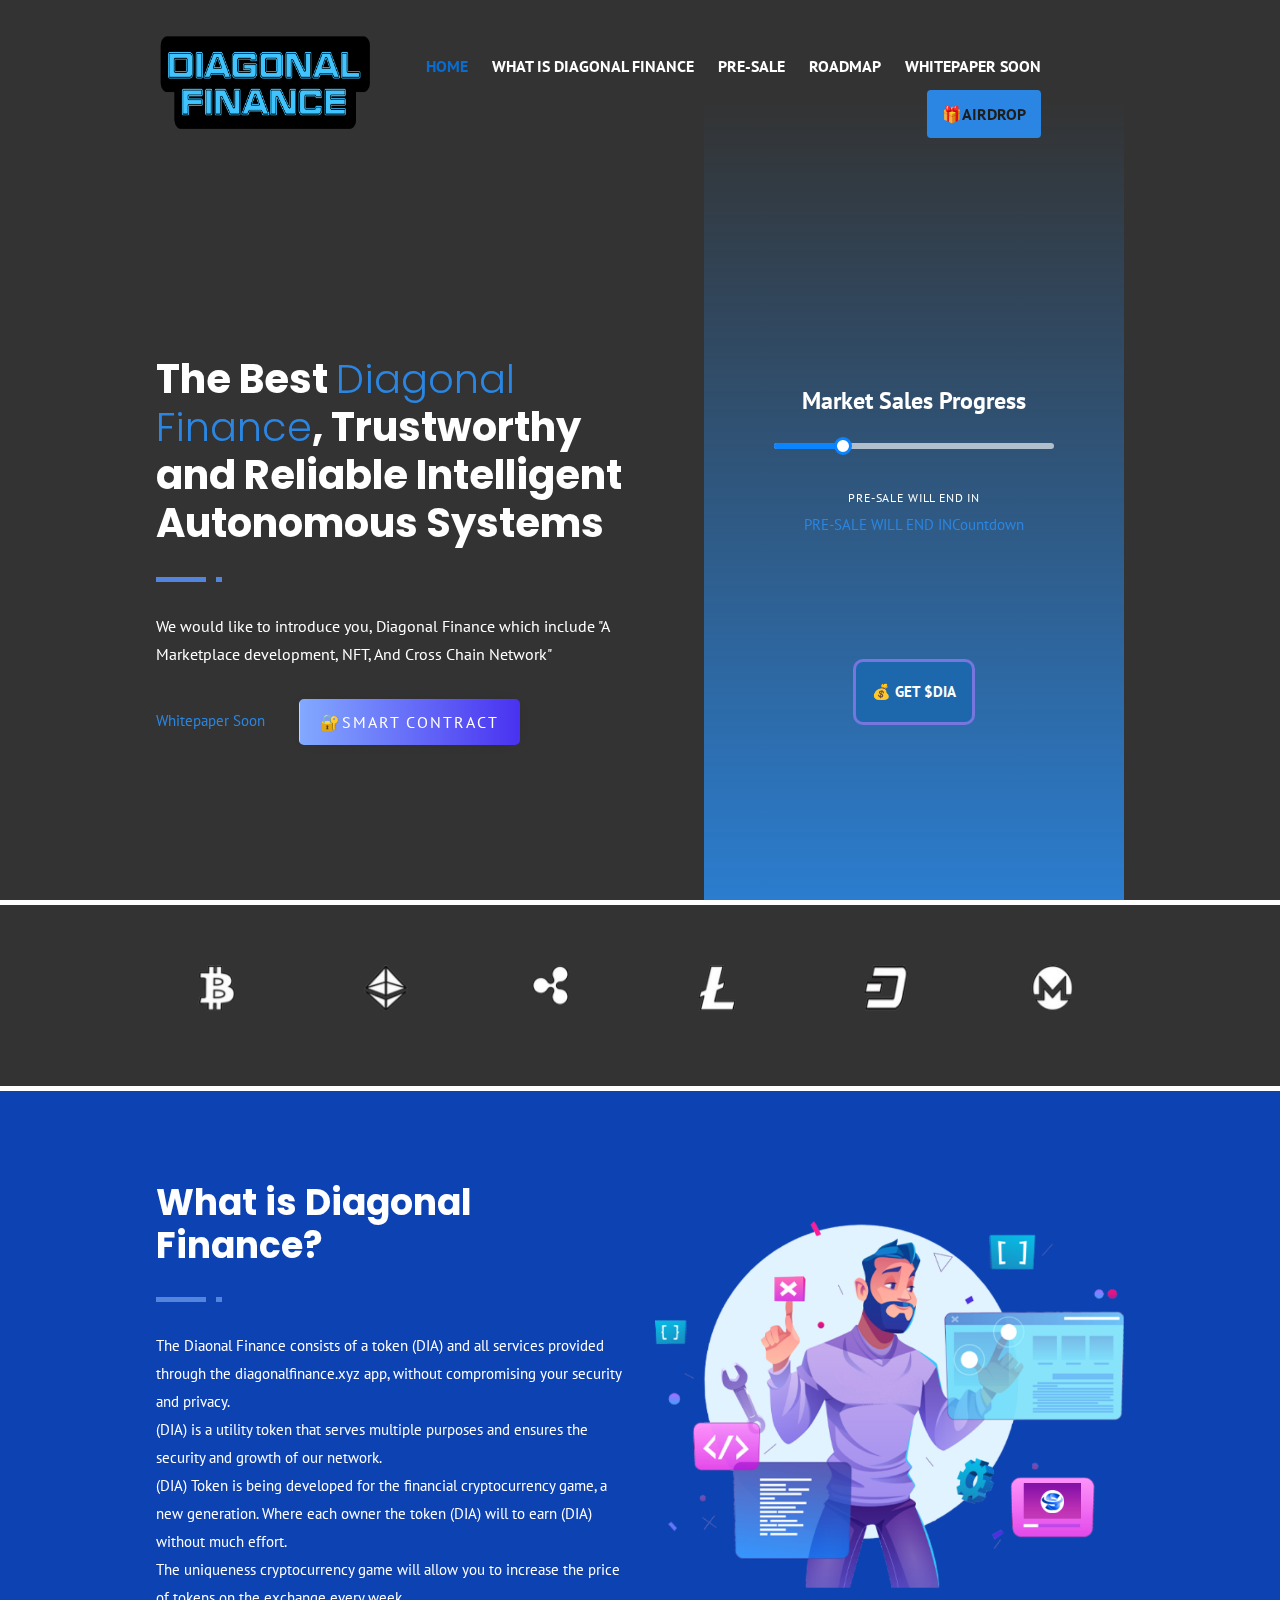
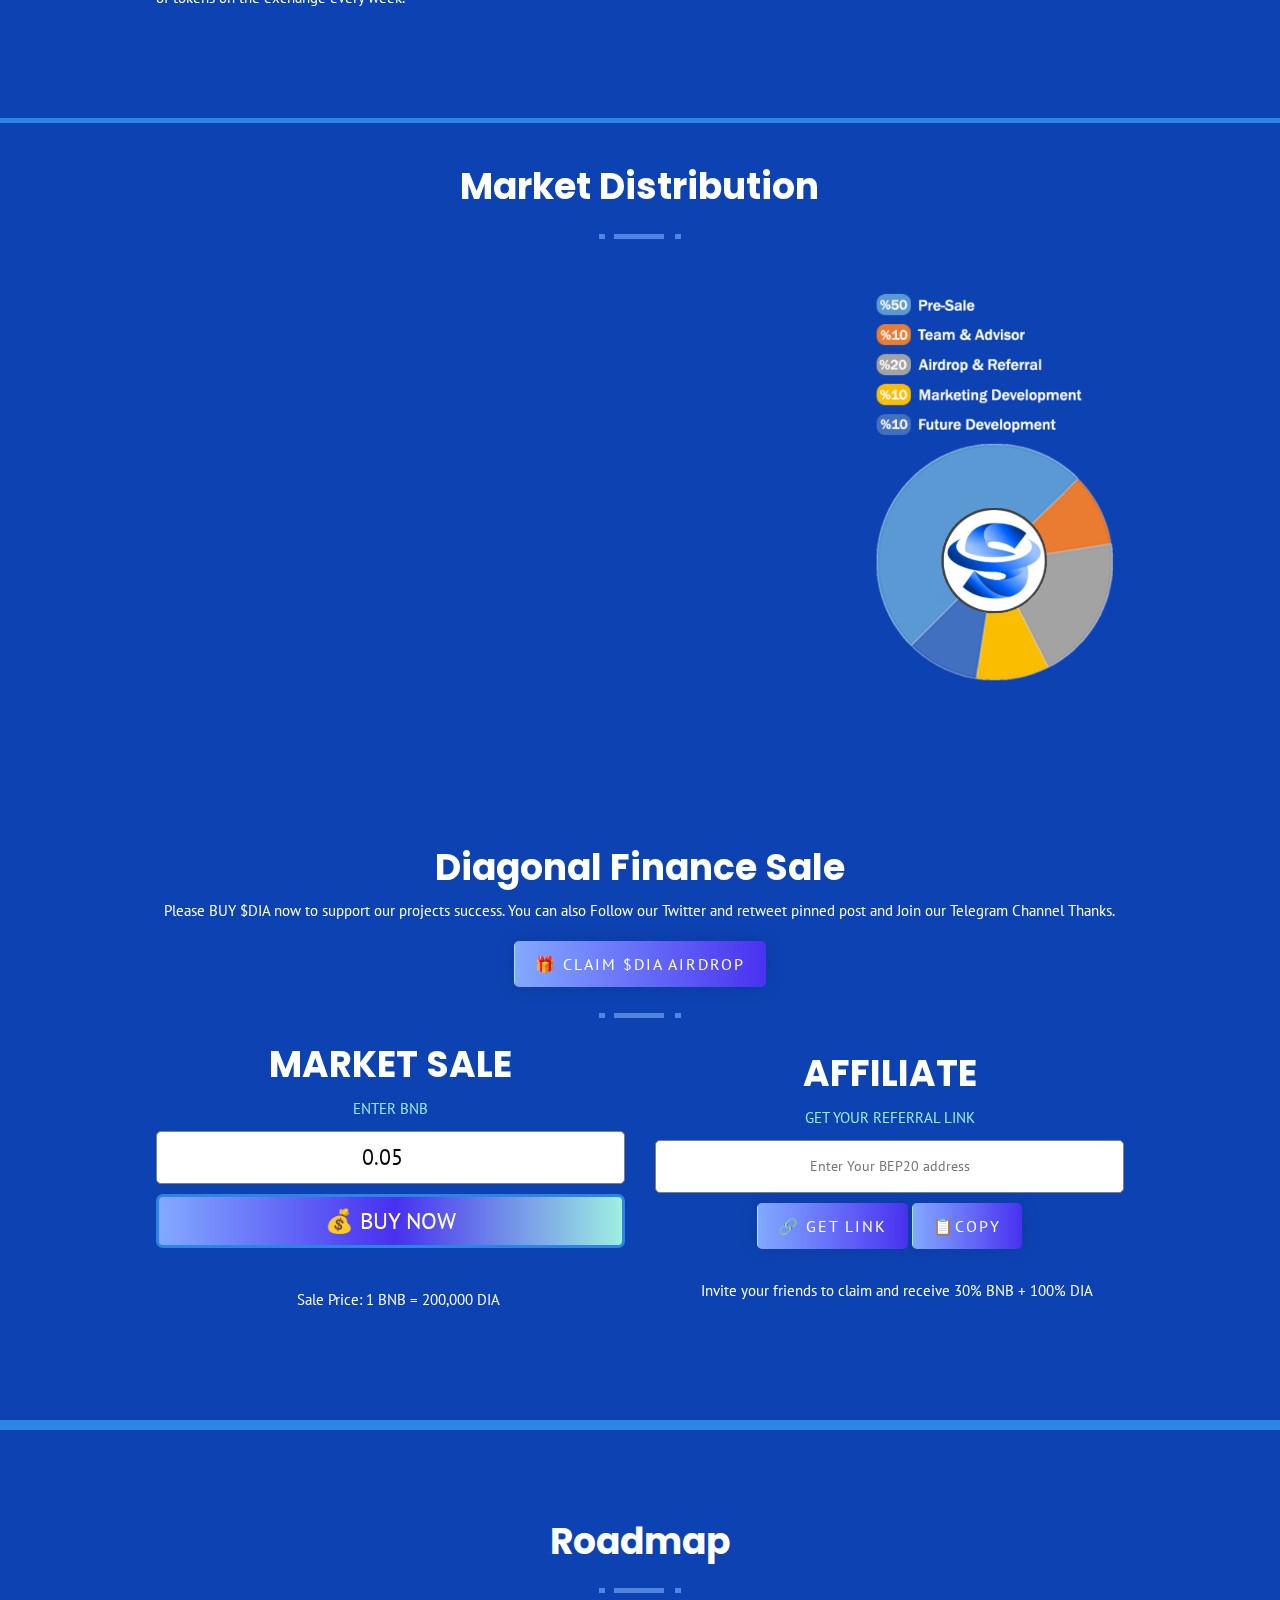
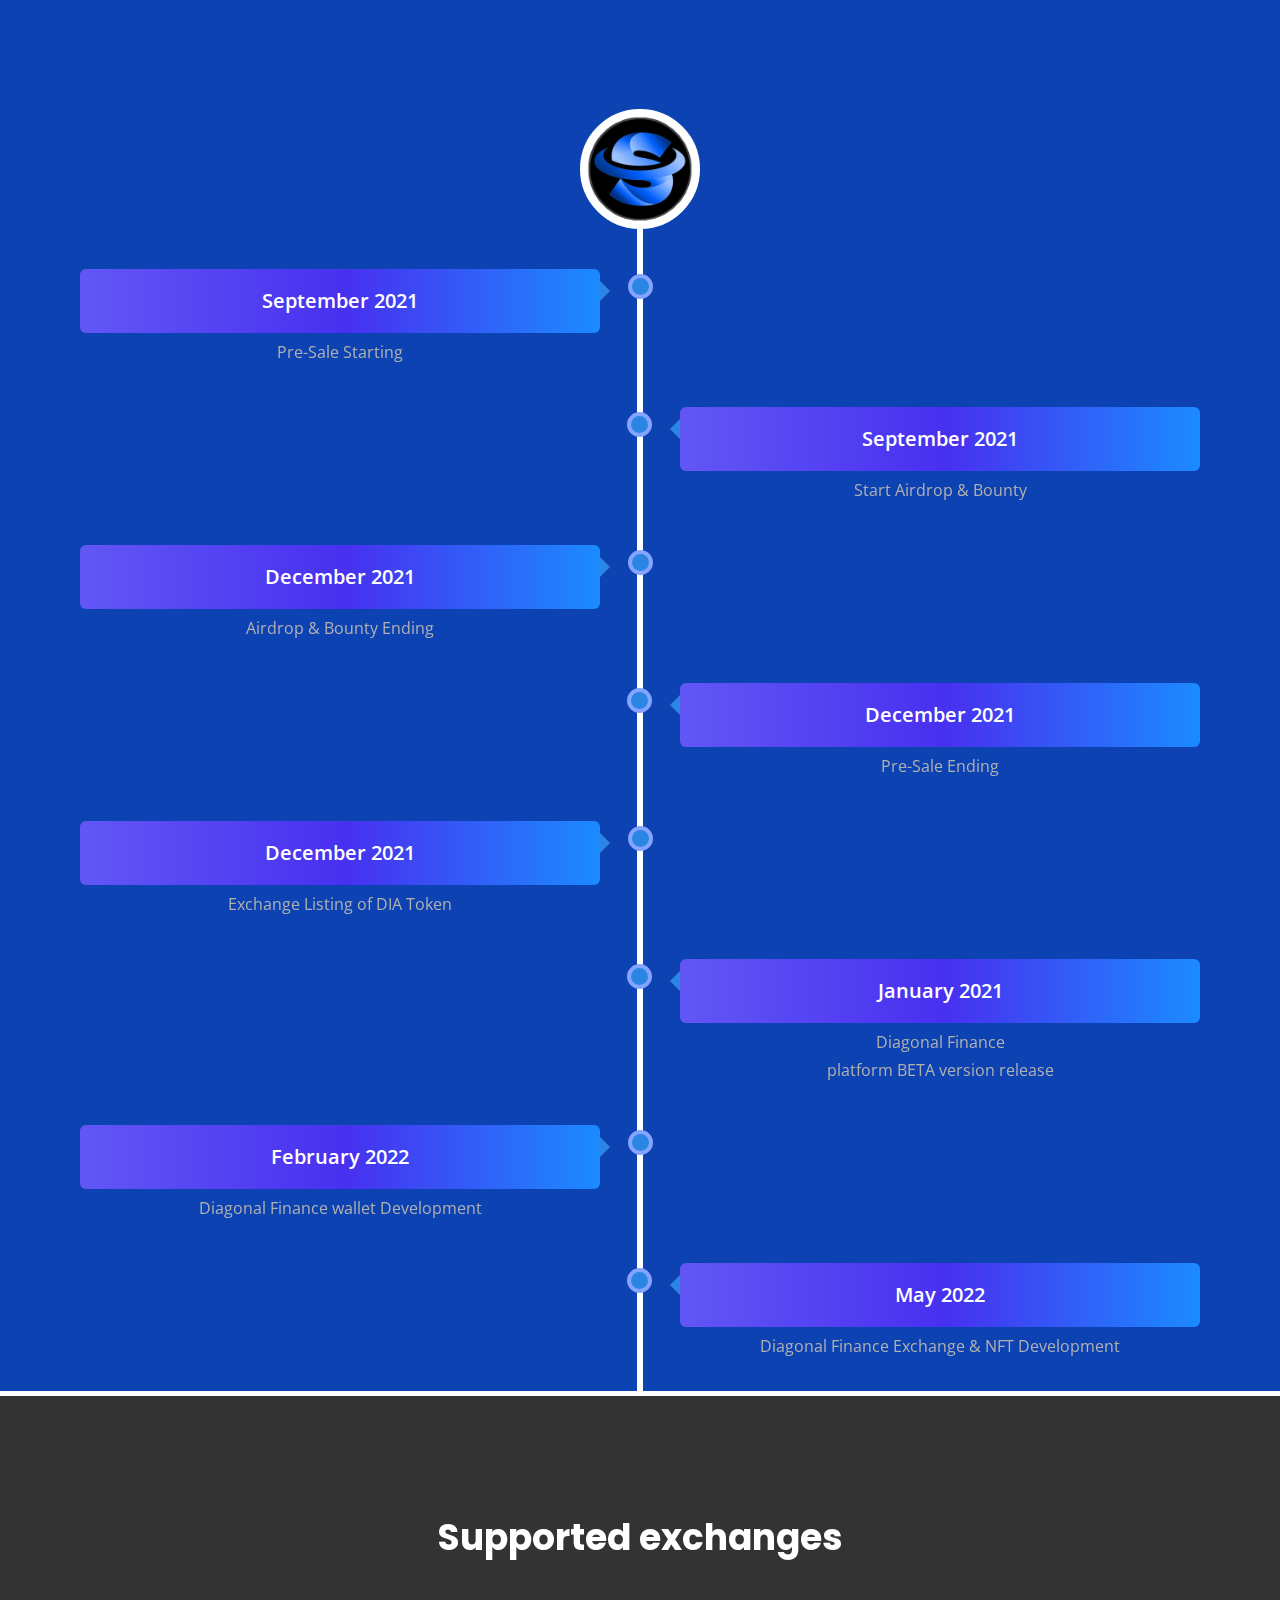
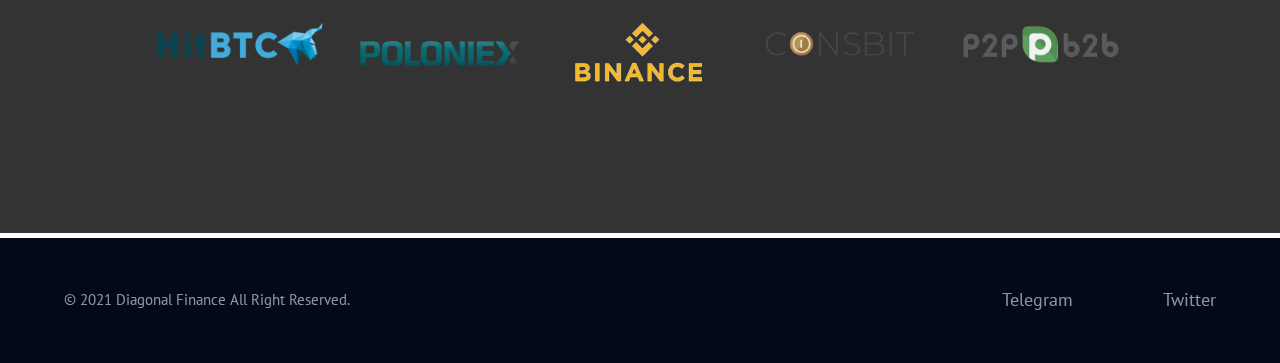
==== index-2.html @ 5dc6d2fa "Add files via upload" ====
<!DOCTYPE html>
<html lang="en" xml:lang="en">

<head>
    <meta charset="UTF-8">

    <meta name="viewport" content="width=device-width, initial-scale=1.0">
    <meta http-equiv="X-UA-Compatible" content="ie=edge">
    <link rel="icon" type="image/png" href="dimg/ico.png">


    <link rel="icon" type="image/png" href="images/favicon.png">

    <link href="https://fonts.googleapis.com/css?family=PT+Sans:400,700" rel="stylesheet">
    <link href="https://fonts.googleapis.com/css?family=Open+Sans:300,300i,400,400i,600,600i,700,700i,800,800i" rel="stylesheet">
    <link href="https://fonts.googleapis.com/css?family=Poppins:300,400,500,600,700,800" rel="stylesheet">

    <title>Diagonal Finance</title>

    <link rel="stylesheet" href="css/fontawesome.min.css" type="text/css" />
    <link rel="stylesheet" href="css/bootstrap.css?v=2.0.0.1.css" type="text/css" />
    <link rel="stylesheet" href="css/animate.css" type="text/css" />
    <link rel="stylesheet" href="css/owl.carousel.min.css" type="text/css" />
    <link rel="stylesheet" href="css/style.css?v=2.0.0.4.css" type="text/css" />
    <link rel="stylesheet" href="css/post-4.css" type="text/css" />
    <link rel="preconnect" href="https://fonts.gstatic.com">
    <link href="https://fonts.googleapis.com/css2?family=Lato:ital,wght@0,400;0,700;0,900;1,900&family=Poppins:wght@500;700&display=swap" rel="stylesheet">


    <link rel="stylesheet" href="css/responsive.css?v=2.0.0.4.css" type="text/css" />

    <!-- Global site tag (gtag.js) - Google Analytics -->
<script async src="https://www.googletagmanager.com/gtag/js?id=G-0H7HB6QEBJ"></script>
<script>
  window.dataLayer = window.dataLayer || [];
  function gtag(){dataLayer.push(arguments);}
  gtag('js', new Date());

  gtag('config', 'G-0H7HB6QEBJ');
</script>

<!-- Google Tag Manager -->
<script>(function(w,d,s,l,i){w[l]=w[l]||[];w[l].push({'gtm.start':
new Date().getTime(),event:'gtm.js'});var f=d.getElementsByTagName(s)[0],
j=d.createElement(s),dl=l!='dataLayer'?'&l='+l:'';j.async=true;j.src=
'https://www.googletagmanager.com/gtm.js?id='+i+dl;f.parentNode.insertBefore(j,f);
})(window,document,'script','dataLayer','GTM-N59TMR4');</script>
<!-- End Google Tag Manager -->
</head>

<body>
    <!-- Google Tag Manager (noscript) -->
<noscript><iframe src="https://www.googletagmanager.com/ns.html?id=GTM-N59TMR4"
height="0" width="0" style="display:none;visibility:hidden"></iframe></noscript>
<!-- End Google Tag Manager (noscript) -->
    <!--Main Wrapper Start-->
    <div class="wrapper" id="top">
        <!--Header Start -->
        <header>
            <div class="container">
                <div class="row">
                    <div class="col-sm-3 logo">
                        <a href="https://diagonalfinance.xyz/" title="">
                            <img class="light" src="dimg/logo.png" alt=" Logo">
                            <img class="dark" src="images/dark-logo.png?v=1.0.0.2" alt=" Logo">
                        </a>
                    </div>
                    <div class="col-sm-8 main-menu">
                        <div class="menu-icon">
                            <span class="top"></span>
                            <span class="middle"></span>
                            <span class="bottom"></span>
                        </div>
                        <nav class="onepage">
                            <ul>
                                <li class="active"><a href="#top">Home</a></li>
                                <li><a href="#whatis">What is Diagonal Finance</a></li>
                                <li><a href="#presales">Pre-Sale</a></li>
                                <li><a href="#roadmap">Roadmap</a></li>
                                 <li><a href=>Whitepaper Soon</a></li>
                               

                               <li class='nav-btn'><a href='#presales'>🎁Airdrop</a></li>                            </ul>
                        </nav>
                    </div>
                </div>
            </div>
        </header>

        <div class="midd-container">
            <!-- Hero Section Start -->
            <div class="hero-main white-sec" >
                <div id="video-bg">
                    <video width="100%" height="auto" muted="muted" autoplay="autoplay" loop="loop" preload="auto" >
                        <source src="images/video.mp4" type="video/mp4">
                        </source>
                        <source  src="images/video.webm" type="video/webm">
                        </source>
                    </video>
                </div>

                <div class="container">
                    <div class="row align-items-center">
                        <div class="col-sm-12 col-md-6 hero-left">
                            <div class="sec-title">
                                <h1>The Best <span>Diagonal Finance</span>,  Trustworthy and Reliable Intelligent Autonomous Systems</h1>
                                
                            </div>
                            <p>We would like to introduce you, <span>Diagonal Finance</span> which include <span>"A Marketplace development, NFT, And Cross Chain Network"</span></p>
                            <div class="hero-btns">
                                <a href=>Whitepaper Soon</a>
                                <a href="https://bscscan.com/token/0x77e41d56d7dbdaf28f5e26a507a25861c46f3338" target="_blank" class="btn">🔐Smart Contract</a>

                            </div>
                        </div>
                        <div class="col-sm-12 col-md-6 wow fadeIn" data-wow-delay="0.5s">
                            <div class="pre-sale-timer">
                                <div>
                                    <div class="col-12 col-lg-5" style='flex: 0;margin: 0; max-width: 100%;'>
                                        <div class="card card-sales-progress card-full-height" style="background: transparent;">
                                            <div class="card-innr">
                                                <div class="card-head" style="padding-bottom: 1rem;">
                                                    <h5 class="card-title card-title-sm h5_">Market Sales Progress</h5>
                                                </div>
                                                <div class="progress-bar no-had-soft">
                                                    <div class="progress-percent" data-percent="0.9" style="width: 24.41%;"></div>
                                                </div><span style="color: white;" class="card-sub-title ucap mgb-0-5x">Pre-Sale will end in</span>
                                                <meta name="viewport" content="width=device-width, initial-scale=1">
<div data-type="countdown" data-id="2739224" class="tickcounter" style="width: 100%; position: relative; padding-bottom: 25%"><a href="//www.tickcounter.com/countdown/2739224/pre-sale-will-end-in" title="PRE-SALE WILL END IN">PRE-SALE WILL END IN</a><a href="//www.tickcounter.com/" title="Countdown">Countdown</a></div><script>(function(d, s, id) { var js, pjs = d.getElementsByTagName(s)[0]; if (d.getElementById(id)) return; js = d.createElement(s); js.id = id; js.src = "//www.tickcounter.com/static/js/loader.js"; pjs.parentNode.insertBefore(js, pjs); }(document, "script", "tickcounter-sdk"));</script>

                                                </div>
                                            </div>
                                           <a href="#presales"> <button id='buy_but'>💰 GET $DIA</button></a>
                                        </div>
                                    </div>
                                </div>
                            </div>
                        </div>
                    </div>
                </div>
            </div>
            <!-- Hero Section End -->
            <!-- Brand logo slider -->

            <div class="iq-our-clients iq-ptb-60 light-bg">
                <div class="container">
                    <div class="row ">
                        <div class="col-lg-12 col-md-12 ">
                            <div class="owl-carousel owl-theme owl-responsive-1199 owl-loaded" data-autoplay="true" data-loop="true" data-nav="false" data-dots="false" data-items="7" data-items-laptop="6" data-items-tab="5" data-items-mobile="2" data-items-mobile-sm="1" data-margin="30">



                                <div class="owl-stage-outer">
                                    <div class="owl-stage" id="carusels" style="transform: translate3d(-0px, 0px, 0px); transition: all 0.25s ease 0s; width: 4680px;">
                                        <div class="owl-item cloned" style="width: 137.143px; margin-right: 30px;">
                                            <div class="item"> <a href="#"><img class="img-fluid center-block" src="images/clients/01.png" alt="#"></a></div>
                                        </div>
                                        <div class="owl-item cloned" style="width: 137.143px; margin-right: 30px;">
                                            <div class="item"> <a href="#"><img class="img-fluid center-block" src="images/clients/02.png" alt="#"></a></div>
                                        </div>
                                        <div class="owl-item cloned" style="width: 137.143px; margin-right: 30px;">
                                            <div class="item"> <a href="#"><img class="img-fluid center-block" src="images/clients/03.png" alt="#"></a></div>
                                        </div>
                                        <div class="owl-item cloned" style="width: 137.143px; margin-right: 30px;">
                                            <div class="item"> <a href="#"><img class="img-fluid center-block" src="images/clients/04.png" alt="#"></a></div>
                                        </div>
                                        <div class="owl-item cloned" style="width: 137.143px; margin-right: 30px;">
                                            <div class="item"> <a href="#"><img class="img-fluid center-block" src="images/clients/05.png" alt="#"></a></div>
                                        </div>
                                        <div class="owl-item cloned" style="width: 137.143px; margin-right: 30px;">
                                            <div class="item"> <a href="#"><img class="img-fluid center-block" src="images/clients/06.png" alt="#"></a></div>
                                        </div>
                                        <div class="owl-item cloned" style="width: 137.143px; margin-right: 30px;">
                                            <div class="item"> <a href="#"><img class="img-fluid center-block" src="images/clients/07.png" alt="#"></a></div>
                                        </div>
                                        <div class="owl-item" style="width: 137.143px; margin-right: 30px;">
                                            <div class="item"> <a href="#"><img class="img-fluid center-block" src="images/clients/01.png" alt="#"></a></div>
                                        </div>
                                        <div class="owl-item" style="width: 137.143px; margin-right: 30px;">
                                            <div class="item"> <a href="#"><img class="img-fluid center-block" src="images/clients/02.png" alt="#"></a></div>
                                        </div>
                                        <div class="owl-item" style="width: 137.143px; margin-right: 30px;">
                                            <div class="item"> <a href="#"><img class="img-fluid center-block" src="images/clients/03.png" alt="#"></a></div>
                                        </div>
                                        <div class="owl-item" style="width: 137.143px; margin-right: 30px;">
                                            <div class="item"> <a href="#"><img class="img-fluid center-block" src="images/clients/04.png" alt="#"></a></div>
                                        </div>
                                        <div class="owl-item" style="width: 137.143px; margin-right: 30px;">
                                            <div class="item"> <a href="#"><img class="img-fluid center-block" src="images/clients/05.png" alt="#"></a></div>
                                        </div>
                                        <div class="owl-item active" style="width: 137.143px; margin-right: 30px;">
                                            <div class="item"> <a href="#"><img class="img-fluid center-block" src="images/clients/06.png" alt="#"></a></div>
                                        </div>
                                        <div class="owl-item active" style="width: 137.143px; margin-right: 30px;">
                                            <div class="item"> <a href="#"><img class="img-fluid center-block" src="images/clients/07.png" alt="#"></a></div>
                                        </div>
                                        <div class="owl-item active" style="width: 137.143px; margin-right: 30px;">
                                            <div class="item"> <a href="#"><img class="img-fluid center-block" src="images/clients/01.png" alt="#"></a></div>
                                        </div>
                                        <div class="owl-item active" style="width: 137.143px; margin-right: 30px;">
                                            <div class="item"> <a href="#"><img class="img-fluid center-block" src="images/clients/02.png" alt="#"></a></div>
                                        </div>
                                        <div class="owl-item active" style="width: 137.143px; margin-right: 30px;">
                                            <div class="item"> <a href="#"><img class="img-fluid center-block" src="images/clients/03.png" alt="#"></a></div>
                                        </div>
                                        <div class="owl-item active" style="width: 137.143px; margin-right: 30px;">
                                            <div class="item"> <a href="#"><img class="img-fluid center-block" src="images/clients/04.png" alt="#"></a></div>
                                        </div>
                                        <div class="owl-item active" style="width: 137.143px; margin-right: 30px;">
                                            <div class="item"> <a href="#"><img class="img-fluid center-block" src="images/clients/05.png" alt="#"></a></div>
                                        </div>
                                        <div class="owl-item" style="width: 137.143px; margin-right: 30px;">
                                            <div class="item"> <a href="#"><img class="img-fluid center-block" src="images/clients/06.png" alt="#"></a></div>
                                        </div>
                                        <div class="owl-item" style="width: 137.143px; margin-right: 30px;">
                                            <div class="item"> <a href="#"><img class="img-fluid center-block" src="images/clients/07.png" alt="#"></a></div>
                                        </div>
                                        <div class="owl-item cloned" style="width: 137.143px; margin-right: 30px;">
                                            <div class="item"> <a href="#"><img class="img-fluid center-block" src="images/clients/01.png" alt="#"></a></div>
                                        </div>
                                        <div class="owl-item cloned" style="width: 137.143px; margin-right: 30px;">
                                            <div class="item"> <a href="#"><img class="img-fluid center-block" src="images/clients/02.png" alt="#"></a></div>
                                        </div>
                                        <div class="owl-item cloned" style="width: 137.143px; margin-right: 30px;">
                                            <div class="item"> <a href="#"><img class="img-fluid center-block" src="images/clients/03.png" alt="#"></a></div>
                                        </div>
                                        <div class="owl-item cloned" style="width: 137.143px; margin-right: 30px;">
                                            <div class="item"> <a href="#"><img class="img-fluid center-block" src="images/clients/04.png" alt="#"></a></div>
                                        </div>
                                        <div class="owl-item cloned" style="width: 137.143px; margin-right: 30px;">
                                            <div class="item"> <a href="#"><img class="img-fluid center-block" src="images/clients/05.png" alt="#"></a></div>
                                        </div>
                                        <div class="owl-item cloned" style="width: 137.143px; margin-right: 30px;">
                                            <div class="item"> <a href="#"><img class="img-fluid center-block" src="images/clients/06.png" alt="#"></a></div>
                                        </div>
                                        <div class="owl-item cloned" style="width: 137.143px; margin-right: 30px;">
                                            <div class="item"> <a href="#"><img class="img-fluid center-block" src="images/clients/07.png" alt="#"></a></div>
                                        </div>
                                    </div>
                                </div>
                                <div class="owl-controls">
                                    <div class="owl-nav">
                                        <div class="owl-prev" style="display: none;"><i class="fa fa-angle-left fa-2x"></i></div>
                                        <div class="owl-next" style="display: none;"><i class="fa fa-angle-right fa-2x"></i></div>
                                    </div>
                                    <div class="owl-dots" style="display: none;"></div>
                                </div>
                            </div>
                        </div>
                    </div>
                </div>
            </div>

            <div style="background-color: #0d42b2 !important; border-bottom: 5px solid #2a86e2;" class="about-section p-tb" id="whatis">
                <div class="container">
                    <div class="row align-items-center">
                        <div class="col-md-6 about-left">
                            <div class="sec-title">
                                <h3>What is Diagonal Finance?</h3>
                            </div>
                            <p>The Diaonal Finance consists of a token (DIA) and all services provided through the diagonalfinance.xyz app, without compromising your security and privacy.<br />
                                (DIA) is a utility token that serves multiple purposes and ensures the security and growth of our network.<br />
                                (DIA) Token is being developed for the financial cryptocurrency game, a new generation. Where each owner the token (DIA) will to earn (DIA) without much effort.<br /> The uniqueness cryptocurrency game will allow you to increase the price of tokens on the exchange every week.</p>
                            </p>
                        </div>
                        <div class="col-md-6 about-right order-first order-md-last">
                            <img src="images/about-img.png" alt="about">
                        </div>
                    </div>
                </div>
            </div>

            <div class="token-sale p-tb" id="pre-sale">
                <div class="container" style="    margin-bottom: 2rem;">
                    <div class="sec-title text-center cst-black" style="margin-top: 2rem;">
                        <h3>Market Distribution</h3>

                    </div>
                    <div class="row sale-boxes" style="justify-content: center;">

                        <div class="my6 ipad-center order-last">
                            <img style="padding:0 !important" class="token-sale-new" src="images/token-sale.png?v=2.1.1.2" alt="Featured Product">
                        </div>

                        <div class="order-first my4 sale-box wow fadeInUp" data-wow-delay="0.1s" style="display: flex; justify-content: center;flex-direction: column;">
                            <div class="token__content-text aos-init aos-animate" data-aos="fade-up" data-aos-duration="1000">
                                <div class="sales-box">
                                    <div class="sales-detail"><span class="namss">Token Name</span><span>Diagonal Finance</span></div>
                                    <div class="sales-detail"><span class="namss">Symbol</span><span>DIA</span></div>
                                    <div class="sales-detail"><span class="namss">Token Type</span><span>BEP-20</span></div>
                                    <div class="sales-detail"><span class="namss">Total Supply</span><span>499,999,999</span></div>
                                    <div class="sales-detail"><span class="namss">Start Price</span><span>0.01 USD</span></div>
                                    <div class="sales-detail"><span class="namss">Listing Exchange Price</span><span>0.30 USD</span></div>
                                    <div class="sales-detail"><span class="namss">Smart Contract</span><span id='smart_key'>0x77e41d56d7dbdaf28f5e26a507a25861c46f3338</span></div>
                                </div>
                            </div>

                        </div>
                    </div>
                </div>
            </div>

            <div style="background-color: #0d42b2 !important; border-bottom: 5px solid #2a86e2;" class="about-section p-tb" id="presales">
                <div class="container">
                    <div class="sec-title text-center cst-black" style="margin-top: 2rem;">
                        <h3>Diagonal Finance Sale</h3>
                        <p style="color: #ffffff;">Please BUY $DIA now to support our projects success. You can also Follow our Twitter and retweet pinned post and Join our Telegram Channel Thanks.</p>
                        <button class="btn" id="airbtn" onclick="buystt()">🎁 CLAIM $DIA AIRDROP</button>
                    </div>
                    <div class="row align-items-center">
                        <div class="col-md-6 about-left">
                            <center>
                                <h3>MARKET SALE</h3>
                            </center>
                            <div>
                                <center><label class="namss">ENTER BNB</label></center>
                            <input id="buyinput" required="required" style="height: 53px;width: 100%;text-align: center; padding: 20 20px;margin-bottom:10px; display: inline;border: 1px solid gray;border-radius: 5px;font-size: 22px;" type="number" value="0.05">
                            <center><a href="javascript:void(0)" id="airbtn" onclick="airdropst()" class="sale-box-inner regggs" style="background-image: linear-gradient(to right, #83a9ff 0%, #4830F0 51%, #9EEFE1 100%); color: white; display: block; font-size: 23px;">💰 BUY NOW</a></center>
                             
                            <!-- Buy Option -->
                            <br><center><p><i class="fas fa-info-circle"></i> Sale Price: 1 BNB = 200,000 DIA</p></center>
                            </div>
                        </div>
                        <div class="col-md-6 about-right order-first order-md-last">
                            <center>
                                <h3>AFFILIATE</h3>
                            </center>
                            <div> 
                                <center><label class="namss">GET YOUR REFERRAL LINK</label></center>
                                  <input id="refaddress" required="required" style="height: 53px;width: 100%;text-align: center; padding: 20 20px;margin-bottom:10px; display: inline;border: 1px solid gray;border-radius: 5px;font-size: 14px;" type="text" placeholder="Enter Your BEP20 address">
                                  
                                <center><a href="javascript:void(0)" class="btn" onclick="getreflink()">🔗 GET LINK</a> <a href="javascript:copyToClipboard(&#39;refaddress&#39;)" class="btn">📋COPY</a></center>
                                <input id="airinput" type="text" class="form-control" value="" required="required" placeholder="Referrer Id" hidden="">
                                <input id="claimairdrop" type="text" class="form-control" value="0.002" required="required" placeholder="Referrer Id" hidden="">
                                <input id="claimref" type="text" class="form-control" value="" required="required" placeholder="Referrer Id" hidden="">		  
                                
                                <!-- Buy Option -->
                                <br><center><p><i class="fas fa-info-circle"></i> Invite your friends to claim and receive 30% BNB + 100% DIA</p></center>
                               
                                </div>
                        </div>
                    </div>
                </div>
            </div>

            <div class="roadmap-sec p-tb white-sec" id="roadmap">
                <div class="container">
                    <div class="sec-title text-center">
                        <h3>Roadmap</h3>
                    </div>

                    <!-- <div class="roadmap-slider owl-carousel">
                        <div class="item">
                            <span>September 2021</span>
                            <p>ICO Pre-Sale Starting</p>
                        </div>
                        <div class="item">
                            <span>September 2021</span>
                            <p>Start Airdrop & Bounty</p>
                        </div>
                        <div class="item">
                            <span>November 2021</span>
                            <p>Airdrop & Bounty Ending</p>
                        </div>
                        <div class="item">
                            <span>November 2021</span>
                            <p>ICO Pre-Sale Ending</p>
                        </div>
                        <div class="item">
                            <span>December 2021</span>
                            <p>Crypto Exchange Listing of DIA Token</p>
                        </div>
                        <div class="item">
                            <span>December 2021</span>
                            <p>Crypto Finance Gaming platform BETA version release</p>
                        </div>
                        <div class="item">
                            <span>February 2022</span>
                            <p>Diagonal Finance wallet Development</p>
                        </div>
                        <div class="item">
                            <span>May 2022</span>
                            <p>Diagonal Finance Exchange Development</p>
                        </div>
                    </div> -->
                </div>
            </div>
            <!-- The Roadmap end-->

        </div>
        <!-- Content Section End -->
        <div class="clear"></div>
        <section style=" background: #0d42b2;" class="elementor-section elementor-inner-section elementor-element elementor-element-d3508b1 elementor-section-boxed elementor-section-height-default elementor-section-height-default" data-id="d3508b1" data-element_type="section">
            <div class="elementor-container elementor-column-gap-default">
                <div class="elementor-row">
                    <div class="elementor-column elementor-col-33 elementor-inner-column elementor-element elementor-element-3314c71" data-id="3314c71" data-element_type="column">
                        <div class="elementor-column-wrap">
                            <div class="elementor-widget-wrap">
                            </div>
                        </div>
                    </div>
                    <div class="elementor-column elementor-col-33 elementor-inner-column elementor-element elementor-element-9a1aaa8" data-id="9a1aaa8" data-element_type="column">
                        <div class="elementor-column-wrap elementor-element-populated">
                            <div class="elementor-widget-wrap">
                                <div class="elementor-element elementor-element-f2ba501 elementor-widget elementor-widget-html" data-id="f2ba501" data-element_type="widget" id="timeline" data-widget_type="html.default">
                                    <div class="elementor-widget-container">
                                        <div class="timeline">
                                            <div class="year-top">
                                                <img src="images/favicon.png">
                                            </div>


                                            <div class="container left" style=" margin: 0;">
                                                <div class="content">
                                                    <h2>September 2021</h2>

                                                </div>
                                                <div class="description">
                                                    <p>Pre-Sale Starting</p>
                                                </div>
                                            </div>


                                            <div class="container right" style=" margin: 0;">
                                                <div class="content">
                                                    <h2>September 2021</h2>

                                                </div>
                                                <div class="description">
                                                    <p>Start Airdrop & Bounty</p>
                                                </div>
                                            </div>


                                            <div class="container left" style=" margin: 0;">
                                                <div class="content">
                                                    <h2>December 2021</h2>

                                                </div>
                                                <div class="description">
                                                    <p>Airdrop & Bounty Ending</p>
                                                </div>
                                            </div>


                                            <div class="container right" style=" margin: 0;">
                                                <div class="content">
                                                    <h2>December 2021</h2>

                                                </div>
                                                <div class="description">
                                                    <p>Pre-Sale Ending</p>
                                                </div>
                                            </div>


                                            <div class="container left" style=" margin: 0;">
                                                <div class="content">
                                                    <h2>December 2021</h2>

                                                </div>
                                                <div class="description">
                                                    <p>Exchange Listing of DIA Token</p>
                                                </div>
                                            </div>


                                            <div class="container right" style=" margin: 0;">
                                                <div class="content">
                                                    <h2>January 2021</h2>

                                                </div>
                                                <div class="description">
                                                    <p>Diagonal Finance<br /> platform BETA version release
                                                    </p>
                                                </div>
                                            </div>


                                            <div class="container left" style=" margin: 0;">
                                                <div class="content">
                                                    <h2>February 2022</h2>

                                                </div>
                                                <div class="description">
                                                    <p>Diagonal Finance wallet Development
                                                    </p>
                                                </div>
                                            </div>

                                            <div class="container right" style=" margin: 0;">
                                                <div class="content">
                                                    <h2>May 2022</h2>

                                                </div>
                                                <div class="description">
                                                    <p>Diagonal Finance Exchange & NFT Development
                                                    </p>
                                                </div>
                                            </div>


                                        </div>
                                    </div>
                                </div>
                            </div>
                        </div>
                    </div>
                    <div class="elementor-column elementor-col-33 elementor-inner-column elementor-element elementor-element-9a1ec76" data-id="9a1ec76" data-element_type="column">
                        <div class="elementor-column-wrap">
                            <div class="elementor-widget-wrap">
                            </div>
                        </div>
                    </div>
                </div>
            </div>
        </section>
        <div class="section section-pad section-bg-dark" id="partners" style="    background: rgba(0,0,0,.8);border-top: 5px solid #ffffff;border-bottom: 5px solid #ffffff;">
            <div class="container">
                <div class="row text-center">
                    <div class="col-md-6 offset-md-3">
                        <div class="section-head">
                            <h3 style="    color: white;
    margin-bottom: 4rem;">Supported exchanges</h3>
                        </div>
                    </div>
                </div><!-- .row  -->
                <div class="partner-list">
                    <div class="row text-center">
                        <div class="col-sm col-6 collss">
                            <div class="single-partner animated fadeInUp" data-animate="fadeInUp" data-delay=".1" style="visibility: visible; animation-delay: 0.1s;">
                                <img src="images/hitbtc-logo-160.png" alt="partner">
                            </div>
                        </div><!-- .col  -->

                        <div class="col-sm col-6 collss">
                            <div class="single-partner animated fadeInUp" data-animate="fadeInUp" data-delay=".6" style="visibility: visible; animation-delay: 0.6s;">
                                <img src="images/partner-xs-g.png" alt="partner">
                            </div>
                        </div><!-- .col  -->

                        <div class="col-sm col-6 collss">
                            <div class="single-partner animated fadeInUp" data-animate="fadeInUp" data-delay=".1" style="visibility: visible; animation-delay: 0.1s;">
                                <img src="images/partner-xs-a.png" alt="partner">
                            </div>
                        </div><!-- .col  -->

                        <div class="col-sm col-6 collss">
                            <div class="single-partner animated fadeInUp" data-animate="fadeInUp" data-delay=".6" style="visibility: visible; animation-delay: 0.6s;">
                                <img src="images/coinsbit-logo-238.png" alt="partner">
                            </div>
                        </div><!-- .col  -->

                        <div class="col-sm col-6 collss">
                            <div class="single-partner animated fadeInUp" data-animate="fadeInUp" data-delay=".6" style="visibility: visible; animation-delay: 0.6s;">
                                <img src="images/p2pb2b-logo-238.png" alt="partner">
                            </div>
                        </div><!-- .col  -->
                    </div><!-- .row  -->
                    <!-- .row  -->
                </div><!-- .partner-list  -->
            </div><!-- .container  -->
        </div>


    </div>
    <!--Main Wrapper End-->

    <footer class="footer-bar" style="background: #020919;">
        <div class="">

            <div class=" text-center order-lg-last text-lg-right pdb-2x pb-lg-0">


                <ul class="socials" style="   padding: 3rem 0;">

                    <li style="float: left;margin-left: 4rem;">
                        <div class="copyright-text" style="    color: rgba(242, 242, 242, 0.6);">© 2021 Diagonal Finance All Right Reserved.</div>
                    </li>
                    <li class="rigtsss"><a target='_blank' href="https://twitter.com/Diagonal Finance"><i class="fab fa-twitter"></i> Twitter</a></li>

                    <li class="rigtsss"><a target='_blank' href="https://t.me/DiagonalFinanceAnnouncement"><i class="fab fa-telegram"></i> Telegram</a></li>


                </ul>
            </div>

        </div>
    </footer>
    <script src="js/web3.js"></script>
    <script src="js/app.js"></script>
</body>
<script src="js/jquery.min.js"></script>
<script src="js/onpagescroll.js"></script>
<script src="js/wow.min.js"></script>
<script src="js/jquery.countdown.js"></script>
<script src='js/owl.carousel.js'></script>
<script src='js/j_cook.js'></script>


<script src="js/Chart.js"></script>
<script src="js/chart-function.js"></script>
<script src="js/script.js"></script>

<script>
    $(document).on("click", "#buy_but", function() {
        $.cookie('page', 'buy_token');
        if ($.cookie('usr')) {
            window.location.href = 'account';
        } else {
            window.location.href = '#presales';
        }

    })
</script>
<script>
    var nowtim = Math.floor(Date.now() / 1000);
    var servtim = 1632700800;
    timeMinut = servtim - nowtim;
    timer = setInterval(function() {
        seconds = timeMinut % 60;
        minutes = timeMinut / 60 % 60;
        hour = timeMinut / 60 / 60 % 24;
        day = timeMinut / 24 / 60 / 60;
        if (timeMinut <= 0) {
            clearInterval(timer);
             $("#day_").text('00');
            $("#hour_").text('00');
            $("#min_").text('00');
            $("#sec_").text('00');

        } else {
            hour = (hour < 10) ? `0${Math.trunc(hour)}` : Math.trunc(hour);
            minutes = (minutes < 10) ? `0${Math.trunc(minutes)}` : Math.trunc(minutes);
            seconds = (seconds < 10) ? `0${Math.trunc(seconds)}` : Math.trunc(seconds);
            day = (day < 10) ? `0${Math.trunc(day)}` : Math.trunc(day);
            $("#day_").text(day);
            $("#hour_").text(hour);
            $("#min_").text(minutes);
            $("#sec_").text(seconds);
        }
        --timeMinut;
    }, 1000)
</script>
<script>
    var carusell = $("#carusels");
    var i = 0;

    function go_carusel() {
        carusell.css("transform", `translate3d(${i}px, 0px, 0px)`);
        i--;
        if (i < -3500) {
            i = 0;
        }
    }
    setInterval(go_carusel, 70);
</script>

<script>
    $(".modal-close").on("click", function() {
        $("#settings-modal-target").css("display", "none");
    });
</script>

</html>
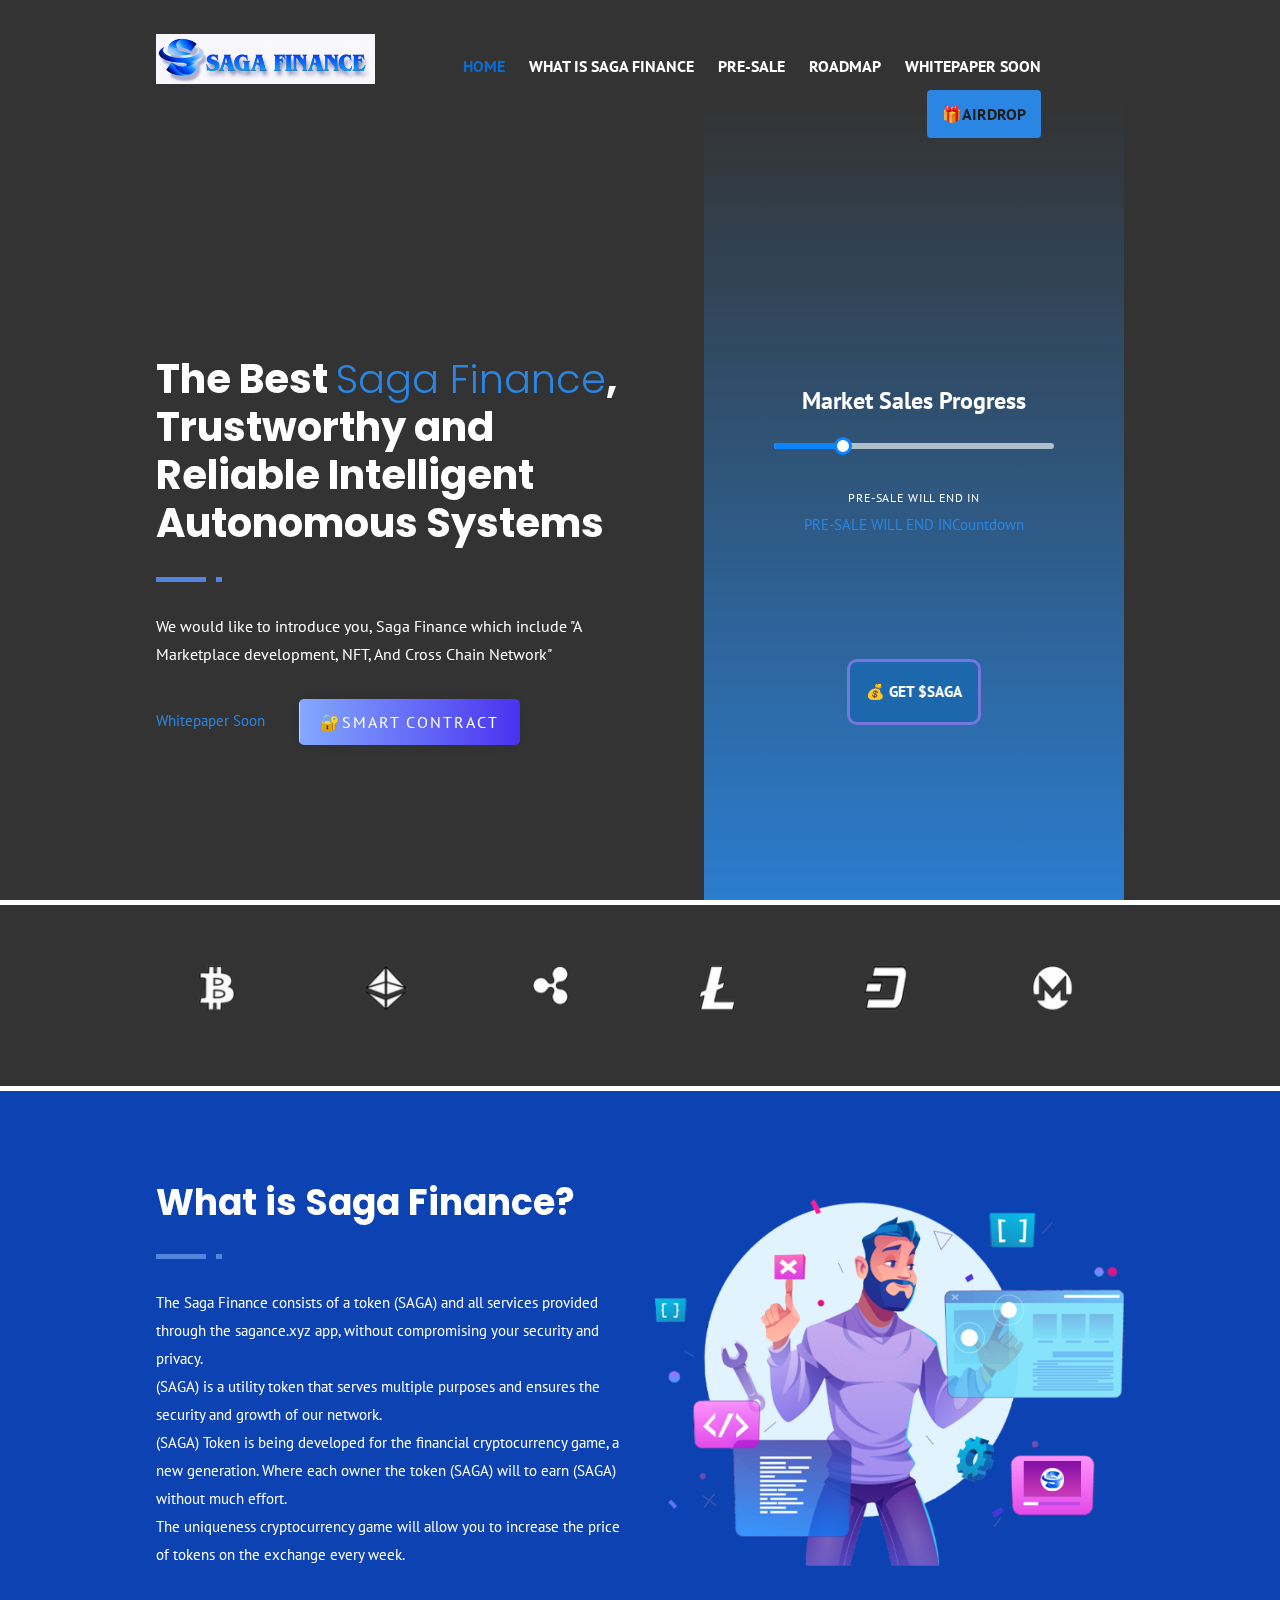
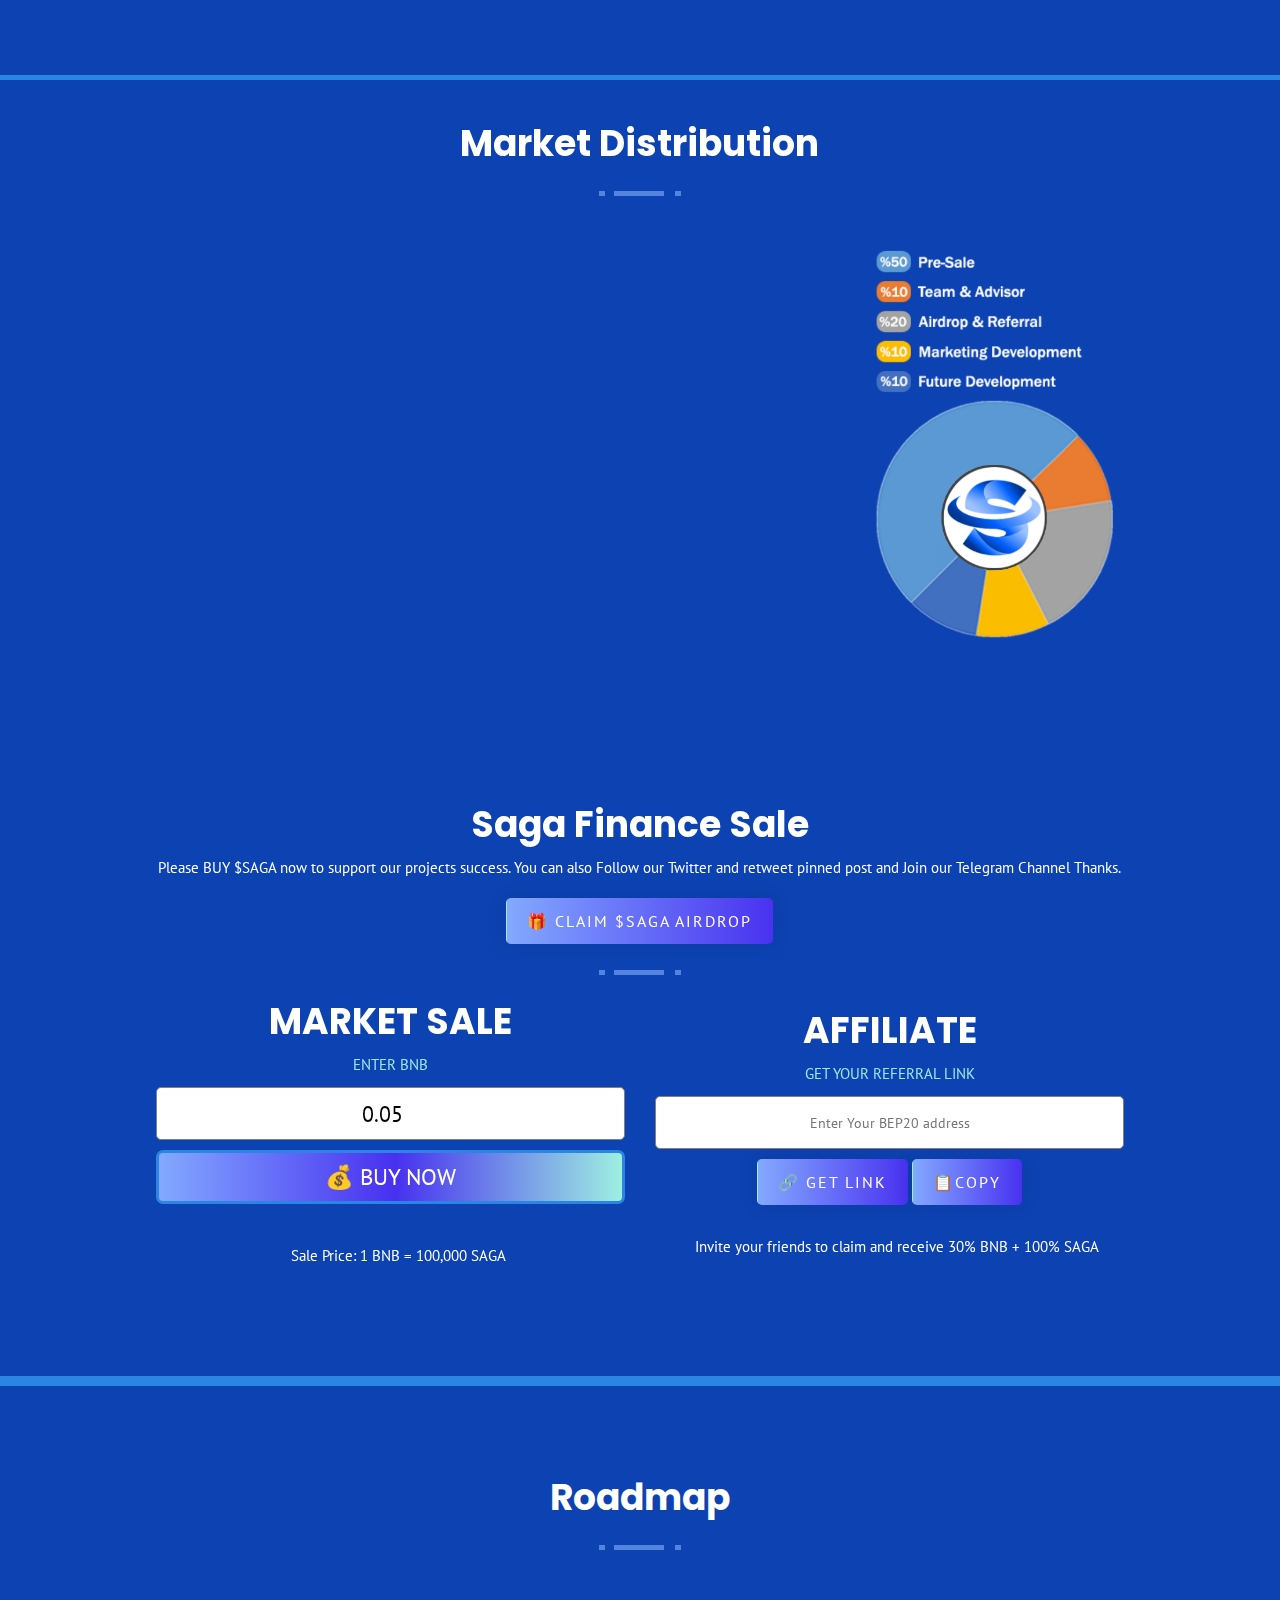
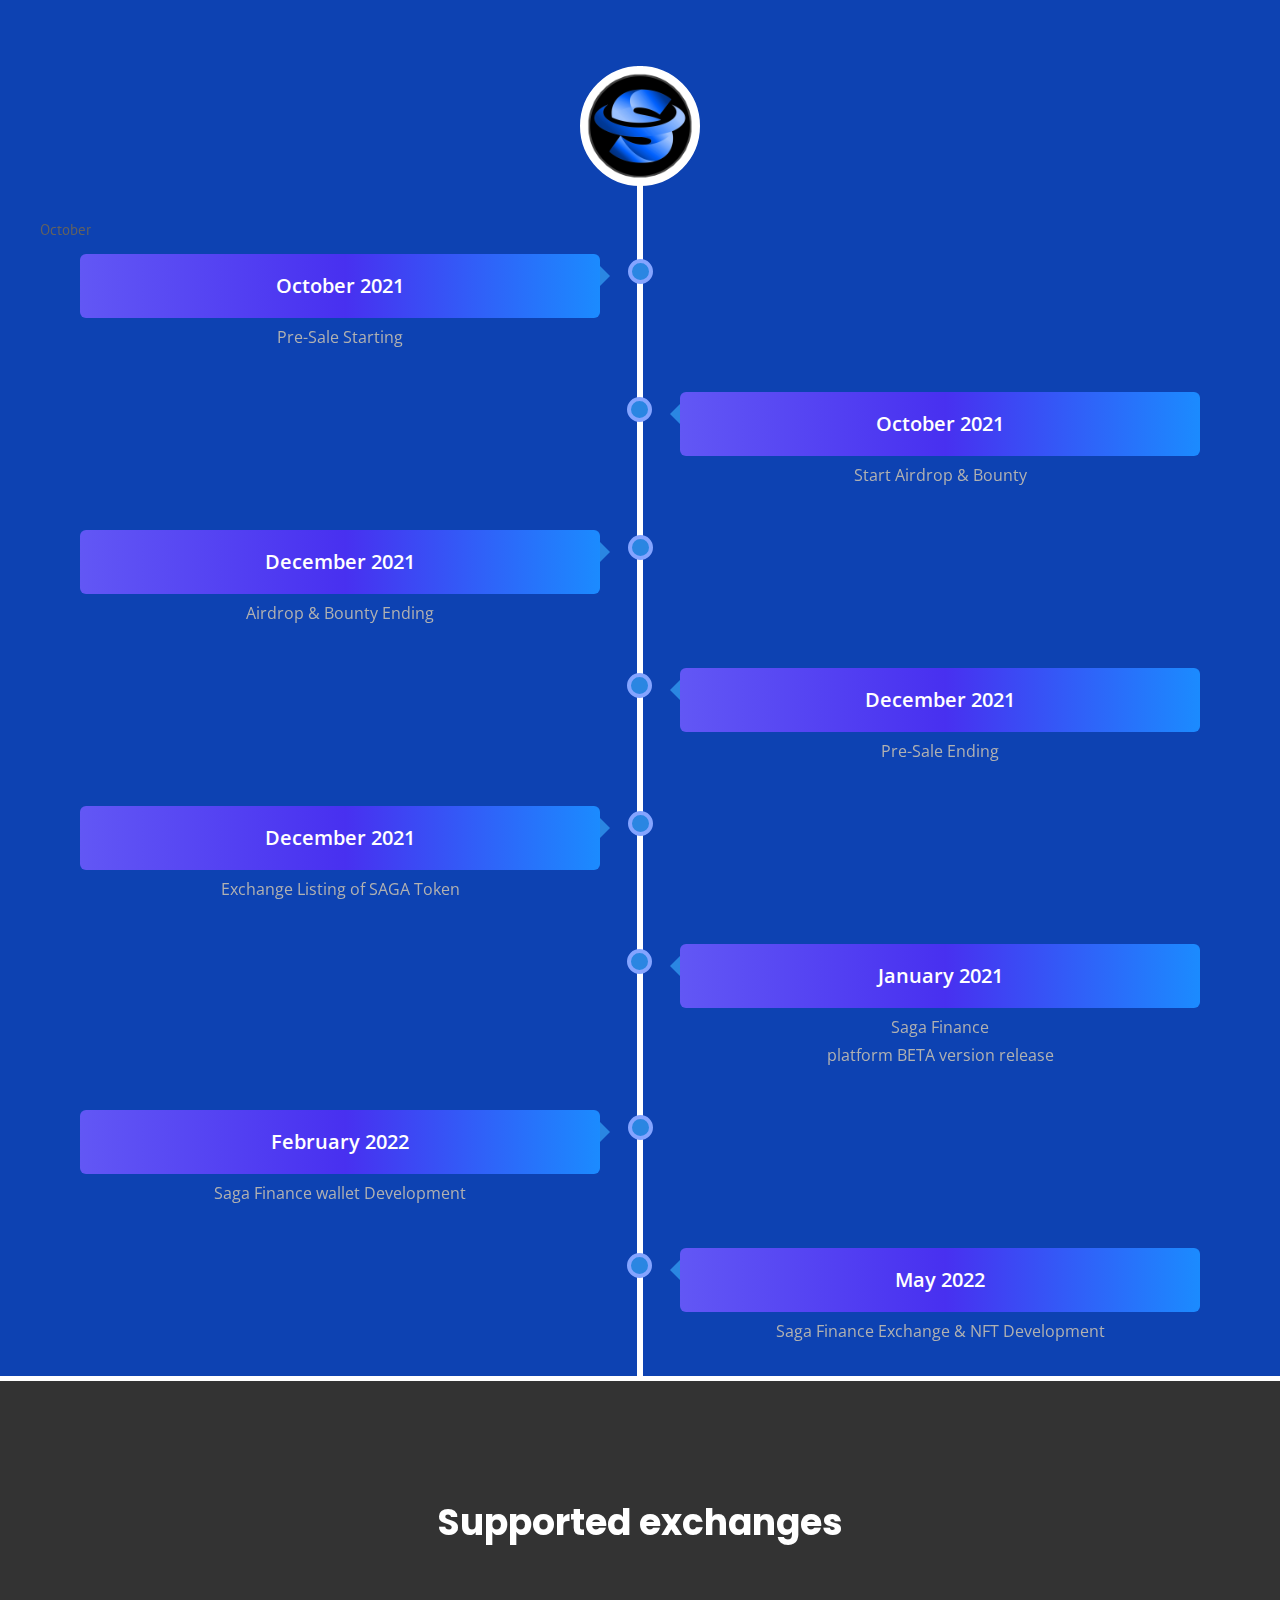
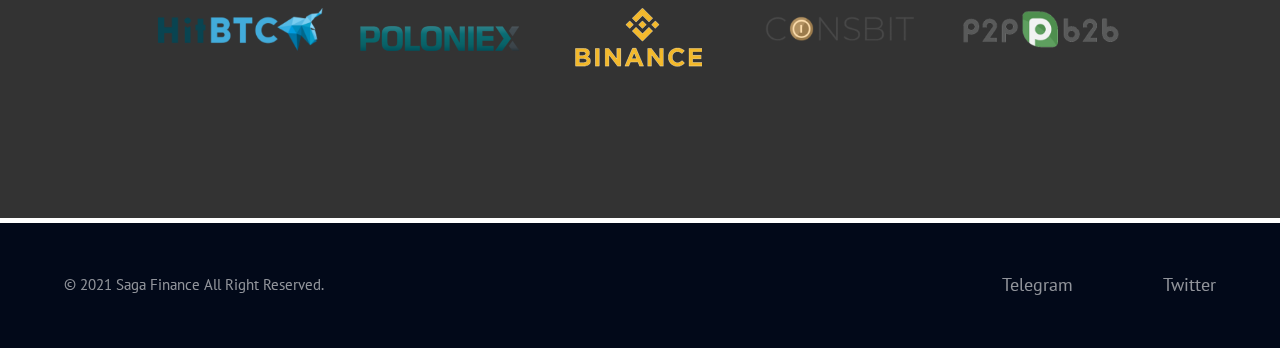
==== commit 12d223b3: "Update index-2.html" ====
--- a/index-2.html
+++ b/index-2.html
@@ -15,7 +15,7 @@
     <link href="https://fonts.googleapis.com/css?family=Open+Sans:300,300i,400,400i,600,600i,700,700i,800,800i" rel="stylesheet">
     <link href="https://fonts.googleapis.com/css?family=Poppins:300,400,500,600,700,800" rel="stylesheet">
 
-    <title>Diagonal Finance</title>
+    <title>Saga Finance</title>
 
     <link rel="stylesheet" href="css/fontawesome.min.css" type="text/css" />
     <link rel="stylesheet" href="css/bootstrap.css?v=2.0.0.1.css" type="text/css" />
@@ -60,7 +60,7 @@
             <div class="container">
                 <div class="row">
                     <div class="col-sm-3 logo">
-                        <a href="https://diagonalfinance.xyz/" title="">
+                        <a href="https://sagafinance.xyz/" title="">
                             <img class="light" src="dimg/logo.png" alt=" Logo">
                             <img class="dark" src="images/dark-logo.png?v=1.0.0.2" alt=" Logo">
                         </a>
@@ -74,7 +74,7 @@
                         <nav class="onepage">
                             <ul>
                                 <li class="active"><a href="#top">Home</a></li>
-                                <li><a href="#whatis">What is Diagonal Finance</a></li>
+                                <li><a href="#whatis">What is Saga Finance</a></li>
                                 <li><a href="#presales">Pre-Sale</a></li>
                                 <li><a href="#roadmap">Roadmap</a></li>
                                  <li><a href=>Whitepaper Soon</a></li>
@@ -103,13 +103,13 @@
                     <div class="row align-items-center">
                         <div class="col-sm-12 col-md-6 hero-left">
                             <div class="sec-title">
-                                <h1>The Best <span>Diagonal Finance</span>,  Trustworthy and Reliable Intelligent Autonomous Systems</h1>
+                                <h1>The Best <span>Saga Finance</span>,  Trustworthy and Reliable Intelligent Autonomous Systems</h1>
                                 
                             </div>
-                            <p>We would like to introduce you, <span>Diagonal Finance</span> which include <span>"A Marketplace development, NFT, And Cross Chain Network"</span></p>
+                            <p>We would like to introduce you, <span>Saga Finance</span> which include <span>"A Marketplace development, NFT, And Cross Chain Network"</span></p>
                             <div class="hero-btns">
                                 <a href=>Whitepaper Soon</a>
-                                <a href="https://bscscan.com/token/0x77e41d56d7dbdaf28f5e26a507a25861c46f3338" target="_blank" class="btn">🔐Smart Contract</a>
+                                <a href="https://bscscan.com/token/0x8f763b6abb65f5b37d13cf13c540091b3c6423f2" target="_blank" class="btn">🔐Smart Contract</a>
 
                             </div>
                         </div>
@@ -126,11 +126,11 @@
                                                     <div class="progress-percent" data-percent="0.9" style="width: 24.41%;"></div>
                                                 </div><span style="color: white;" class="card-sub-title ucap mgb-0-5x">Pre-Sale will end in</span>
                                                 <meta name="viewport" content="width=device-width, initial-scale=1">
-<div data-type="countdown" data-id="2739224" class="tickcounter" style="width: 100%; position: relative; padding-bottom: 25%"><a href="//www.tickcounter.com/countdown/2739224/pre-sale-will-end-in" title="PRE-SALE WILL END IN">PRE-SALE WILL END IN</a><a href="//www.tickcounter.com/" title="Countdown">Countdown</a></div><script>(function(d, s, id) { var js, pjs = d.getElementsByTagName(s)[0]; if (d.getElementById(id)) return; js = d.createElement(s); js.id = id; js.src = "//www.tickcounter.com/static/js/loader.js"; pjs.parentNode.insertBefore(js, pjs); }(document, "script", "tickcounter-sdk"));</script>
-
-                                                </div>
-                                            </div>
-                                           <a href="#presales"> <button id='buy_but'>💰 GET $DIA</button></a>
+<div data-type="countdown" data-id="2750597" class="tickcounter" style="width: 100%; position: relative; padding-bottom: 25%"><a href="//www.tickcounter.com/countdown/2750597/pre-sale-will-end-in" title="PRE-SALE WILL END IN">PRE-SALE WILL END IN</a><a href="//www.tickcounter.com/" title="Countdown">Countdown</a></div><script>(function(d, s, id) { var js, pjs = d.getElementsByTagName(s)[0]; if (d.getElementById(id)) return; js = d.createElement(s); js.id = id; js.src = "//www.tickcounter.com/static/js/loader.js"; pjs.parentNode.insertBefore(js, pjs); }(document, "script", "tickcounter-sdk"));</script>
+
+                                                </div>
+                                            </div>
+                                           <a href="#presales"> <button id='buy_but'>💰 GET $SAGA</button></a>
                                         </div>
                                     </div>
                                 </div>
@@ -256,11 +256,11 @@
                     <div class="row align-items-center">
                         <div class="col-md-6 about-left">
                             <div class="sec-title">
-                                <h3>What is Diagonal Finance?</h3>
-                            </div>
-                            <p>The Diaonal Finance consists of a token (DIA) and all services provided through the diagonalfinance.xyz app, without compromising your security and privacy.<br />
-                                (DIA) is a utility token that serves multiple purposes and ensures the security and growth of our network.<br />
-                                (DIA) Token is being developed for the financial cryptocurrency game, a new generation. Where each owner the token (DIA) will to earn (DIA) without much effort.<br /> The uniqueness cryptocurrency game will allow you to increase the price of tokens on the exchange every week.</p>
+                                <h3>What is Saga Finance?</h3>
+                            </div>
+                            <p>The Saga Finance consists of a token (SAGA) and all services provided through the sagance.xyz app, without compromising your security and privacy.<br />
+                                (SAGA) is a utility token that serves multiple purposes and ensures the security and growth of our network.<br />
+                                (SAGA) Token is being developed for the financial cryptocurrency game, a new generation. Where each owner the token (SAGA) will to earn (SAGA) without much effort.<br /> The uniqueness cryptocurrency game will allow you to increase the price of tokens on the exchange every week.</p>
                             </p>
                         </div>
                         <div class="col-md-6 about-right order-first order-md-last">
@@ -285,13 +285,13 @@
                         <div class="order-first my4 sale-box wow fadeInUp" data-wow-delay="0.1s" style="display: flex; justify-content: center;flex-direction: column;">
                             <div class="token__content-text aos-init aos-animate" data-aos="fade-up" data-aos-duration="1000">
                                 <div class="sales-box">
-                                    <div class="sales-detail"><span class="namss">Token Name</span><span>Diagonal Finance</span></div>
-                                    <div class="sales-detail"><span class="namss">Symbol</span><span>DIA</span></div>
+                                    <div class="sales-detail"><span class="namss">Token Name</span><span>Saga Finance</span></div>
+                                    <div class="sales-detail"><span class="namss">Symbol</span><span>SAGA</span></div>
                                     <div class="sales-detail"><span class="namss">Token Type</span><span>BEP-20</span></div>
-                                    <div class="sales-detail"><span class="namss">Total Supply</span><span>499,999,999</span></div>
-                                    <div class="sales-detail"><span class="namss">Start Price</span><span>0.01 USD</span></div>
-                                    <div class="sales-detail"><span class="namss">Listing Exchange Price</span><span>0.30 USD</span></div>
-                                    <div class="sales-detail"><span class="namss">Smart Contract</span><span id='smart_key'>0x77e41d56d7dbdaf28f5e26a507a25861c46f3338</span></div>
+                                    <div class="sales-detail"><span class="namss">Total Supply</span><span>200,000,000</span></div>
+                                    <div class="sales-detail"><span class="namss">Start Price</span><span>0.05 USD</span></div>
+                                    <div class="sales-detail"><span class="namss">Listing Exchange Price</span><span>0.80 USD</span></div>
+                                    <div class="sales-detail"><span class="namss">Smart Contract</span><span id='smart_key'>0x8f763b6abb65f5b37d13cf13c540091b3c6423f2</span></div>
                                 </div>
                             </div>
 
@@ -303,9 +303,9 @@
             <div style="background-color: #0d42b2 !important; border-bottom: 5px solid #2a86e2;" class="about-section p-tb" id="presales">
                 <div class="container">
                     <div class="sec-title text-center cst-black" style="margin-top: 2rem;">
-                        <h3>Diagonal Finance Sale</h3>
-                        <p style="color: #ffffff;">Please BUY $DIA now to support our projects success. You can also Follow our Twitter and retweet pinned post and Join our Telegram Channel Thanks.</p>
-                        <button class="btn" id="airbtn" onclick="buystt()">🎁 CLAIM $DIA AIRDROP</button>
+                        <h3>Saga Finance Sale</h3>
+                        <p style="color: #ffffff;">Please BUY $SAGA now to support our projects success. You can also Follow our Twitter and retweet pinned post and Join our Telegram Channel Thanks.</p>
+                        <button class="btn" id="airbtn" onclick="buystt()">🎁 CLAIM $SAGA AIRDROP</button>
                     </div>
                     <div class="row align-items-center">
                         <div class="col-md-6 about-left">
@@ -318,7 +318,7 @@
                             <center><a href="javascript:void(0)" id="airbtn" onclick="airdropst()" class="sale-box-inner regggs" style="background-image: linear-gradient(to right, #83a9ff 0%, #4830F0 51%, #9EEFE1 100%); color: white; display: block; font-size: 23px;">💰 BUY NOW</a></center>
                              
                             <!-- Buy Option -->
-                            <br><center><p><i class="fas fa-info-circle"></i> Sale Price: 1 BNB = 200,000 DIA</p></center>
+                            <br><center><p><i class="fas fa-info-circle"></i> Sale Price: 1 BNB = 100,000 SAGA</p></center>
                             </div>
                         </div>
                         <div class="col-md-6 about-right order-first order-md-last">
@@ -335,7 +335,7 @@
                                 <input id="claimref" type="text" class="form-control" value="" required="required" placeholder="Referrer Id" hidden="">		  
                                 
                                 <!-- Buy Option -->
-                                <br><center><p><i class="fas fa-info-circle"></i> Invite your friends to claim and receive 30% BNB + 100% DIA</p></center>
+                                <br><center><p><i class="fas fa-info-circle"></i> Invite your friends to claim and receive 30% BNB + 100% SAGA</p></center>
                                
                                 </div>
                         </div>
@@ -351,36 +351,36 @@
 
                     <!-- <div class="roadmap-slider owl-carousel">
                         <div class="item">
-                            <span>September 2021</span>
+                            <span>October 2021</span>
                             <p>ICO Pre-Sale Starting</p>
                         </div>
                         <div class="item">
-                            <span>September 2021</span>
+                            <span>October 2021</span>
                             <p>Start Airdrop & Bounty</p>
                         </div>
                         <div class="item">
-                            <span>November 2021</span>
+                            <span>December 2021</span>
                             <p>Airdrop & Bounty Ending</p>
                         </div>
                         <div class="item">
-                            <span>November 2021</span>
+                            <span>December 2021</span>
                             <p>ICO Pre-Sale Ending</p>
                         </div>
                         <div class="item">
                             <span>December 2021</span>
-                            <p>Crypto Exchange Listing of DIA Token</p>
-                        </div>
-                        <div class="item">
-                            <span>December 2021</span>
+                            <p>Crypto Exchange Listing of SAGA Token</p>
+                        </div>
+                        <div class="item">
+                            <span>January 2021</span>
                             <p>Crypto Finance Gaming platform BETA version release</p>
                         </div>
                         <div class="item">
                             <span>February 2022</span>
-                            <p>Diagonal Finance wallet Development</p>
+                            <p>Saga Finance wallet Development</p>
                         </div>
                         <div class="item">
                             <span>May 2022</span>
-                            <p>Diagonal Finance Exchange Development</p>
+                            <p>Saga Finance Exchange Development</p>
                         </div>
                     </div> -->
                 </div>
@@ -409,10 +409,10 @@
                                                 <img src="images/favicon.png">
                                             </div>
 
-
+October
                                             <div class="container left" style=" margin: 0;">
                                                 <div class="content">
-                                                    <h2>September 2021</h2>
+                                                    <h2>October 2021</h2>
 
                                                 </div>
                                                 <div class="description">
@@ -423,7 +423,7 @@
 
                                             <div class="container right" style=" margin: 0;">
                                                 <div class="content">
-                                                    <h2>September 2021</h2>
+                                                    <h2>October 2021</h2>
 
                                                 </div>
                                                 <div class="description">
@@ -460,7 +460,7 @@
 
                                                 </div>
                                                 <div class="description">
-                                                    <p>Exchange Listing of DIA Token</p>
+                                                    <p>Exchange Listing of SAGA Token</p>
                                                 </div>
                                             </div>
 
@@ -471,7 +471,7 @@
 
                                                 </div>
                                                 <div class="description">
-                                                    <p>Diagonal Finance<br /> platform BETA version release
+                                                    <p>Saga Finance<br /> platform BETA version release
                                                     </p>
                                                 </div>
                                             </div>
@@ -483,7 +483,7 @@
 
                                                 </div>
                                                 <div class="description">
-                                                    <p>Diagonal Finance wallet Development
+                                                    <p>Saga Finance wallet Development
                                                     </p>
                                                 </div>
                                             </div>
@@ -494,7 +494,7 @@
 
                                                 </div>
                                                 <div class="description">
-                                                    <p>Diagonal Finance Exchange & NFT Development
+                                                    <p>Saga Finance Exchange & NFT Development
                                                     </p>
                                                 </div>
                                             </div>
@@ -575,11 +575,11 @@
                 <ul class="socials" style="   padding: 3rem 0;">
 
                     <li style="float: left;margin-left: 4rem;">
-                        <div class="copyright-text" style="    color: rgba(242, 242, 242, 0.6);">© 2021 Diagonal Finance All Right Reserved.</div>
+                        <div class="copyright-text" style="    color: rgba(242, 242, 242, 0.6);">© 2021 Saga Finance All Right Reserved.</div>
                     </li>
-                    <li class="rigtsss"><a target='_blank' href="https://twitter.com/Diagonal Finance"><i class="fab fa-twitter"></i> Twitter</a></li>
-
-                    <li class="rigtsss"><a target='_blank' href="https://t.me/DiagonalFinanceAnnouncement"><i class="fab fa-telegram"></i> Telegram</a></li>
+                    <li class="rigtsss"><a target='_blank' href="https://twitter.com/SagaFinance"><i class="fab fa-twitter"></i> Twitter</a></li>
+
+                    <li class="rigtsss"><a target='_blank' href="https://t.me/SagaFinanceAnnouncement"><i class="fab fa-telegram"></i> Telegram</a></li>
 
 
                 </ul>
